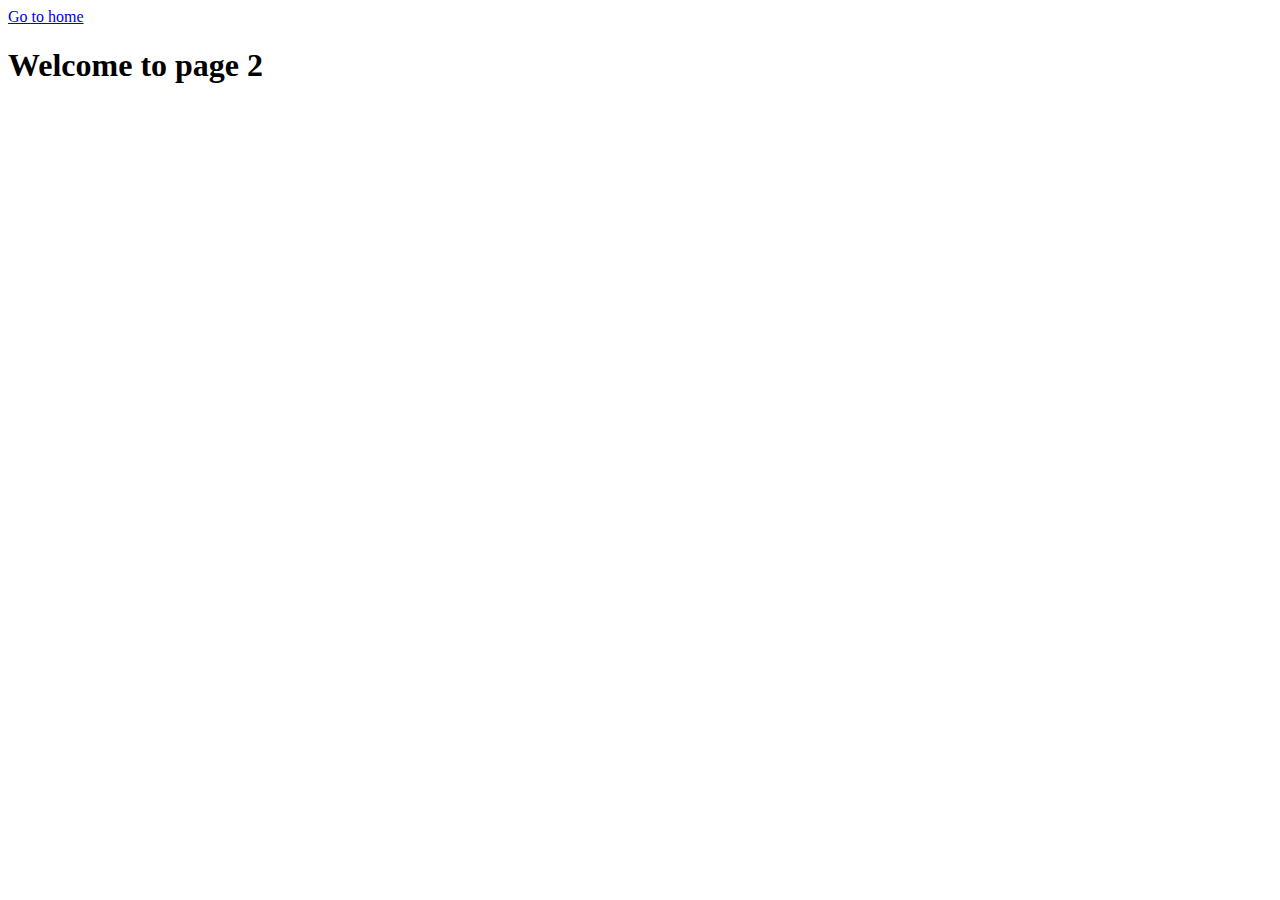
==== src/1-timer.html @ e38e56ac "start" ====
<!DOCTYPE html>
<html lang="en">
  <head>
    <meta charset="UTF-8" />
    <meta http-equiv="X-UA-Compatible" content="IE=edge" />
    <meta name="viewport" content="width=device-width, initial-scale=1.0" />
    <title>Page 2</title>
  </head>
  <body>
    <section>
      <a href="./index.html">Go to home</a>
      <h1>Welcome to page 2</h1>
    </section>
  </body>
</html>
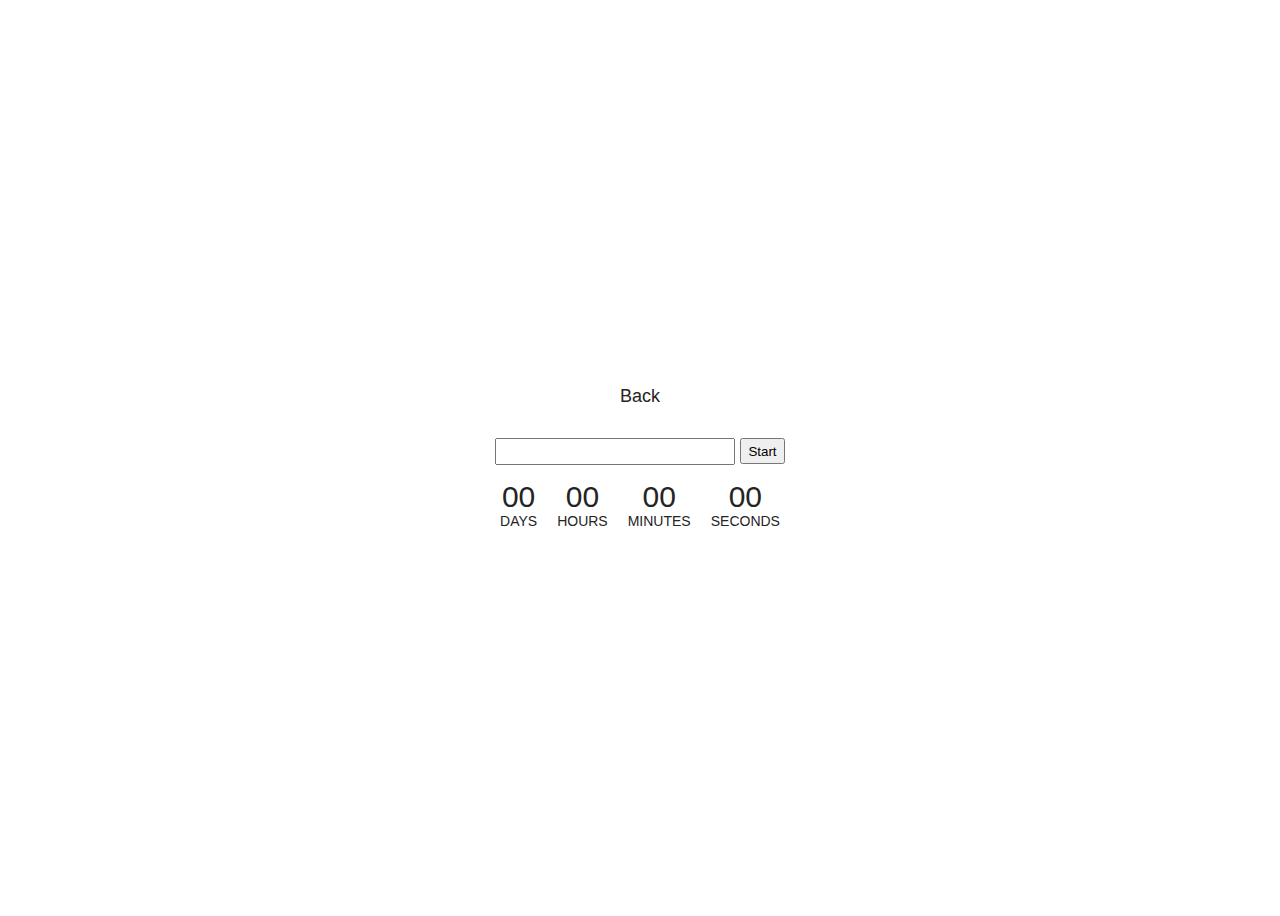
==== commit 8dbd68c4: "finish-timer" ====
--- a/src/1-timer.html
+++ b/src/1-timer.html
@@ -4,12 +4,33 @@
     <meta charset="UTF-8" />
     <meta http-equiv="X-UA-Compatible" content="IE=edge" />
     <meta name="viewport" content="width=device-width, initial-scale=1.0" />
-    <title>Page 2</title>
+    <title>Timer</title>
+    <link rel="stylesheet" href="./css/styles.css" />
   </head>
   <body>
-    <section>
-      <a href="./index.html">Go to home</a>
-      <h1>Welcome to page 2</h1>
-    </section>
+    <a href="index.html">Back</a>
+    <div class="timer-wrap">
+      <input type="text" id="datetime-picker" />
+      <button type="button" data-start>Start</button>
+    </div>
+  <div class="timer">
+  <div class="field">
+    <span class="value" data-days>00</span>
+    <span class="label">Days</span>
+  </div>
+  <div class="field">
+    <span class="value" data-hours>00</span>
+    <span class="label">Hours</span>
+  </div>
+  <div class="field">
+    <span class="value" data-minutes>00</span>
+    <span class="label">Minutes</span>
+  </div>
+  <div class="field">
+    <span class="value" data-seconds>00</span>
+    <span class="label">Seconds</span>
+  </div>
+  </div>
+  <script src="./js/1-timer.js" type="module"></script>
   </body>
 </html>
--- a/src/css/styles.css
+++ b/src/css/styles.css
@@ -0,0 +1,104 @@
+/**
+  |============================
+  | include css partials with
+  | default @import url()
+  |============================
+*/
+@import url('./reset.css');
+
+
+:root {
+  font-family: Inter, Avenir, Helvetica, Arial, sans-serif;
+  font-size: 16px;
+  line-height: 24px;
+  font-weight: 400;
+
+  color: #242424;
+  background-color: rgba(255, 255, 255, 0.87);
+
+  font-synthesis: none;
+  text-rendering: optimizeLegibility;
+  -webkit-font-smoothing: antialiased;
+  -moz-osx-font-smoothing: grayscale;
+  -webkit-text-size-adjust: 100%;
+}
+body {
+  box-sizing: border-box;
+  display: flex;
+  justify-content: center;
+  flex-direction: column;
+  align-items: center;
+  height: 100vh;
+}
+
+a {
+  font-size: 18px;
+  margin-bottom: 30px;
+  display: block;
+  text-align: center;
+}
+
+.timer-wrap {
+  display: flex;
+  align-items: center;
+  gap: 5px;
+}
+
+.timer {
+  display: flex;
+  gap: 20px;
+  margin-top: 20px;
+}
+
+input[type='text'] {
+  font-size: 18px;
+}
+
+button[type='button'] {
+  height: 26px;
+}
+
+.field {
+  display: flex;
+  flex-direction: column;
+}
+
+.value {
+  font-size: 30px;
+  text-align: center;
+}
+
+.label {
+  font-size: 14px;
+  text-transform: uppercase;
+}
+
+.form {
+  width: 300px;
+}
+
+form > label {
+  display: flex;
+  flex-direction: column;
+  margin-bottom: 20px;
+}
+
+input[type='number'] {
+  height: 30px;
+  font-size: 20px;
+}
+
+fieldset {
+  margin-bottom: 20px;
+  display: flex;
+  justify-content: space-evenly;
+}
+
+button[type='submit'] {
+  width: 300px;
+  height: 30px;
+}
+
+.snackbar-izitoast {
+  width: 500px;
+}